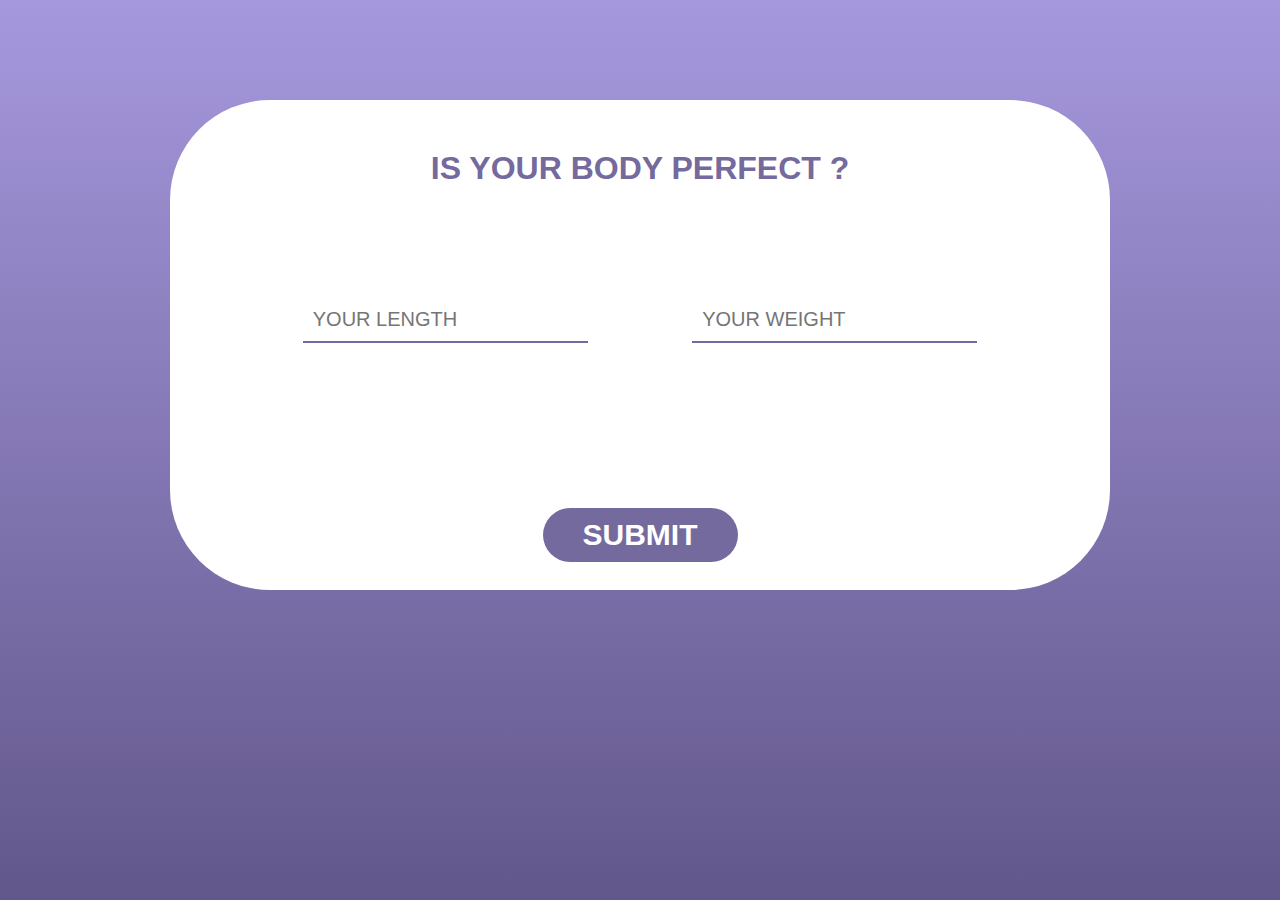
==== Mini_Project/mini-project.html @ 2d6f15df "Added My New Mini_Project" ====
<!DOCTYPE html>
<html lang="en">
<head>
    <meta charset="UTF-8">
    <meta http-equiv="X-UA-Compatible" content="IE=edge">
    <meta name="viewport" content="width=device-width, initial-scale=1.0">
    <title>Mini-Project</title>
    <link rel="stylesheet" href="mini_project.css">

</head>
<body>
    <form action="#">
        <div class="wp">
            <h1>IS YOUR BODY PERFECT ?</h1>
            
            <div class="inp">
                <input type="text" name="length" placeholder="YOUR LENGTH" id="lh"><span id="sp1"></span>  <input type="text" name="weight" placeholder="YOUR WEIGHT" id="wgh"> <span id="sp2"></span>
            </div>
            <div class="btn"> <button  onclick="return notification()">SUBMIT</button></div>
        </div>
    </form>
    <script src="mini-project.js"></script>
</body>
</html>
---- Mini_Project/mini_project.css ----
html{
    font-family:Arial, Helvetica, sans-serif;
    background:linear-gradient(#A698DD,#62578B) ;
    width: 100%;
    height: 100%;
}

h1{
    color: #756A9D;
    margin-top: 30px;
}

.wp{
    background-color: white;
    width:900px;
    height: 450px;
    border-radius: 100px;
    margin:auto;
    margin-top: 100px;
    padding: 20px;
    text-align: center; 
}

.inp{
    width: inherit;
    height: 200px;
    position: relative;
    top: 40px;
}

.inp input{
    position:relative;
    top:50px;
    font-size: 20px;
    margin-left: 50px;
    margin-right: 50px;
    color: #756A9D;
    padding: 10px;
    border: none;
    border-bottom: 2px solid #756A9D;
    outline: none;
    
}

span{
    position: absolute;
    bottom: 80px;
    margin-left: auto;  
    margin-right: auto;  
    
}
#sp1{
    position: absolute;
    left: 150px;
    color: red;
}
#sp2{
    position: absolute;
    right: 150px;
    color: red;
}
    
.btn{
    width: inherit;
    height: 60px;
    position: relative;
    top: 100px;
   
}
.btn button{
    position: relative;
    background-color: #756A9D;
    font-weight: bold;
    font-size: 30px;
    color: white;
    border: none;
    border-radius: 30px;
    padding: 10px 40px;
    cursor: pointer;
}
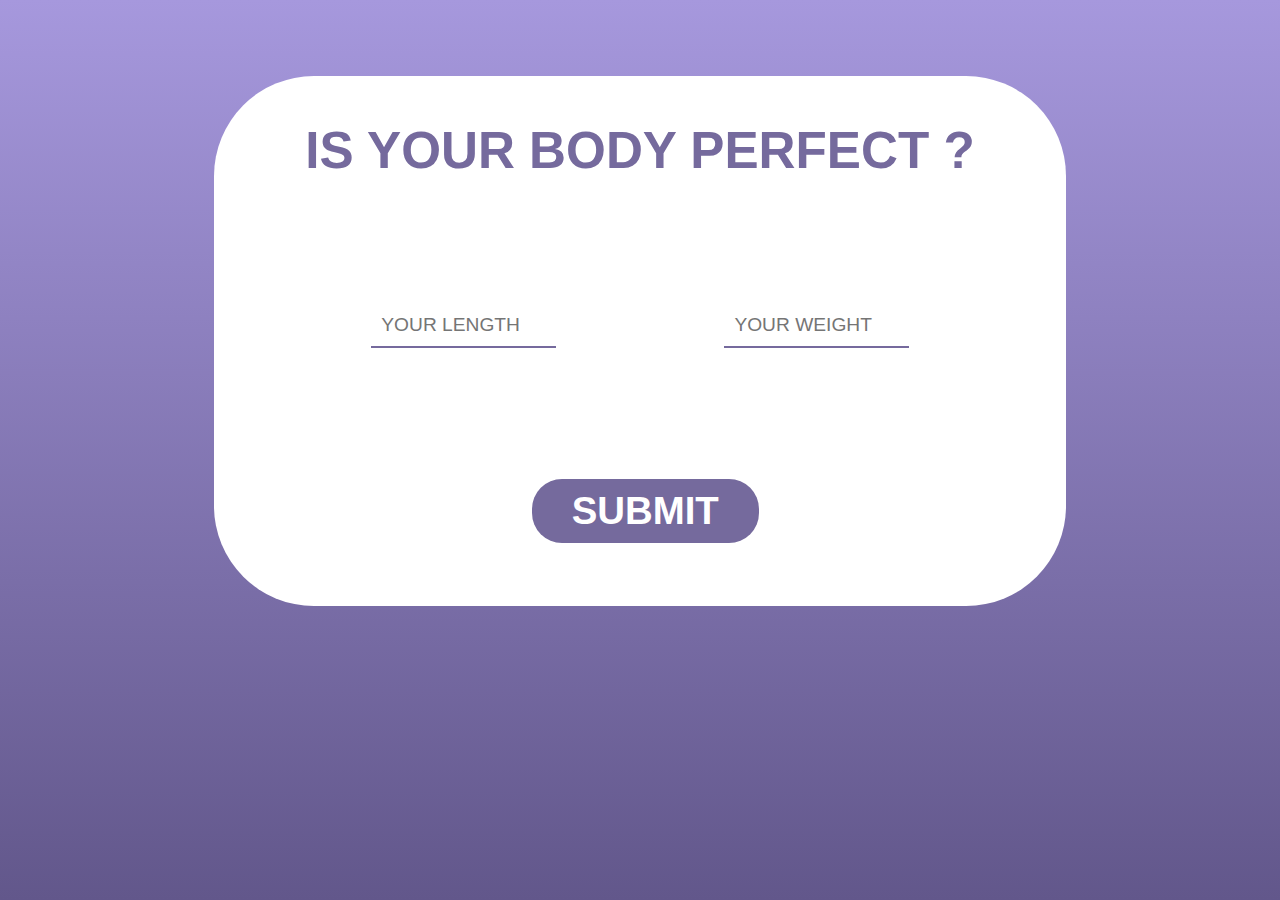
==== commit 002149ce: "My Portfolio update" ====
--- a/Mini_Project/mini-project.html
+++ b/Mini_Project/mini-project.html
@@ -12,9 +12,11 @@
     <form action="#">
         <div class="wp">
             <h1>IS YOUR BODY PERFECT ?</h1>
-            
             <div class="inp">
-                <input type="text" name="length" placeholder="YOUR LENGTH" id="lh"><span id="sp1"></span>  <input type="text" name="weight" placeholder="YOUR WEIGHT" id="wgh"> <span id="sp2"></span>
+                    <input type="text" name="length" placeholder="YOUR LENGTH" id="lh">  
+                    <span id="sp1"></span>
+                    <input type="text" name="weight" placeholder="YOUR WEIGHT" id="wgh">  
+                    <span id="sp2"></span>
             </div>
             <div class="btn"> <button  onclick="return notification()">SUBMIT</button></div>
         </div>
--- a/Mini_Project/mini_project.css
+++ b/Mini_Project/mini_project.css
@@ -8,50 +8,58 @@
 h1{
     color: #756A9D;
     margin-top: 30px;
+    font-size: 4vw;
 }
 
 .wp{
     background-color: white;
-    width:900px;
-    height: 450px;
+    width:65%;
+    height: 500px;
     border-radius: 100px;
     margin:auto;
-    margin-top: 100px;
-    padding: 20px;
+    margin-top: 6%;
+    margin-bottom: 6%;
+    padding: 15px;
     text-align: center; 
 }
 
 .inp{
-    width: inherit;
+    width: 100%;
     height: 200px;
     position: relative;
     top: 40px;
+    
 }
 
 .inp input{
     position:relative;
     top:50px;
-    font-size: 20px;
-    margin-left: 50px;
-    margin-right: 50px;
+    font-size: 1.5vw;
+    margin-left: 10%;
+    margin-right: 10%;
     color: #756A9D;
     padding: 10px;
     border: none;
     border-bottom: 2px solid #756A9D;
     outline: none;
+    width: 20%;
     
 }
 
+
 span{
-    position: absolute;
-    bottom: 80px;
+    position: relative;
+    bottom: 65px;
     margin-left: auto;  
-    margin-right: auto;  
-    
+    margin-right: auto;
+    font-size: 1vw;  
+    width: 24%;
 }
+
+
 #sp1{
     position: absolute;
-    left: 150px;
+    left: 160px;
     color: red;
 }
 #sp2{
@@ -61,20 +69,111 @@
 }
     
 .btn{
-    width: inherit;
-    height: 60px;
+    height: 55px;
     position: relative;
-    top: 100px;
+    top: 65px;
+    width: 65vw;
    
 }
 .btn button{
     position: relative;
     background-color: #756A9D;
     font-weight: bold;
-    font-size: 30px;
+    font-size: 3vw;
     color: white;
     border: none;
     border-radius: 30px;
     padding: 10px 40px;
     cursor: pointer;
 }
+
+/* Phone screen version */
+
+@media (max-width:500px) {
+    
+    
+    h1{
+        color: #756A9D;
+        margin-top: 30px;
+        font-size: 4vw;
+    }
+    
+    .wp{
+        background-color: white;
+        width:65%;
+        height: 450px;
+        border-radius: 100px;
+        margin:auto;
+        margin-top: 20%;
+        margin-bottom: 20%;
+        padding: 15px;
+        text-align: center; 
+        
+    }
+    
+    .inp{
+        width: 100%;
+        height: 200px;
+        position: relative;
+        top: 40px;
+        
+    }
+    
+    .inp .lh .wgh{
+        position:relative;
+        top:50px;
+        right: 50px;
+        font-size: 40px;
+        margin-left: 2%;
+        margin-right: 2%;
+        color: #756A9D;
+        padding: 10px;
+        border: none;
+        border-bottom: 2px solid #756A9D;
+        outline: none;
+        width: 20%;
+        
+    }
+    
+    
+    span{
+        position: relative;
+        bottom: 100px;
+        margin-left: auto;  
+        margin-right: auto;
+        font-size: 1vw;  
+        width: 20%;
+    }
+    
+    
+    #sp1{
+        position: absolute;
+        left: 50px;
+        color: red;
+    }
+    #sp2{
+        position: absolute;
+        right: 50px;
+        color: red;
+    }
+        
+    .btn{
+        height: 55px;
+        position: relative;
+        top: 80px;
+        width: 65vw;
+       
+    }
+    .btn button{
+        position: relative;
+        background-color: #756A9D;
+        font-weight: bold;
+        font-size: 3vw;
+        color: white;
+        border: none;
+        border-radius: 30px;
+        padding: 10px 40px;
+        cursor: pointer;
+    }
+    
+}